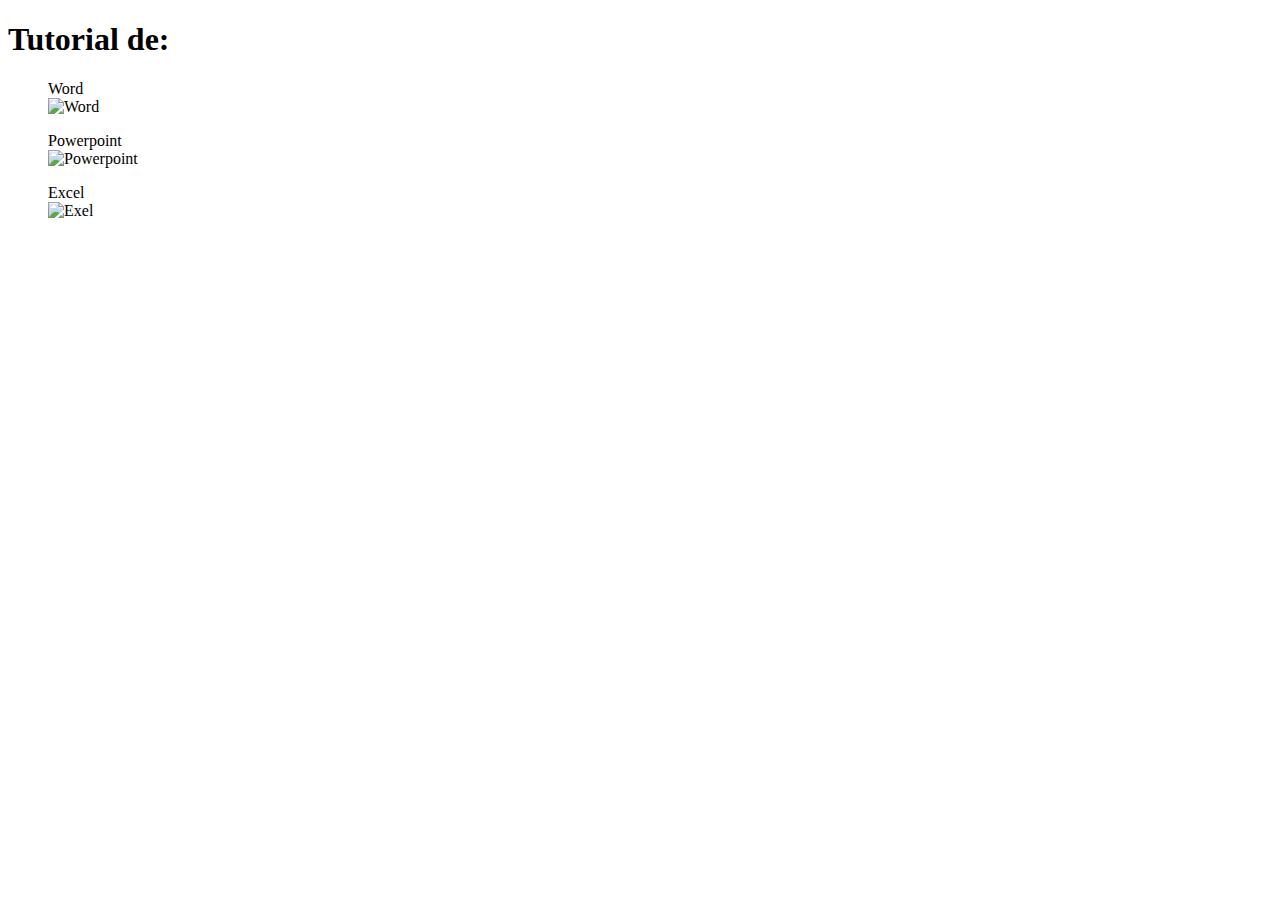
==== index.html @ fda280af "excel p1" ====
<!DOCTYPE html>
<html lang="en">
<head>
    <meta charset="UTF-8">
    <meta name="viewport" content="width=device-width, initial-scale=1.0">
    <link rel="stylesheet" href="styles.css">
    <title>Document</title>
</head>

<body>

    <h1>Tutorial de:</h1>
    <figure id="imageContainer1">
        <figcaption>Word</figcaption>
        <img id="wordImage" src="img/Word/word(org).jpg" alt="Word">
    </figure>
    
    <figure id="imageContainer2">
       <figcaption>Powerpoint</figcaption>
        <img id="powerpointImage" src="img/Powerpoint/Powerpoint logo(1).png" alt="Powerpoint">
    </figure>
    
    <figure id="imageContainer3">
        <figcaption>Excel</figcaption>
        <img id="excelImage" src="img\Exel/exel(org).jpg" alt="Exel">
    </figure>


    <script src="script.js"></script>
</body>
</html>
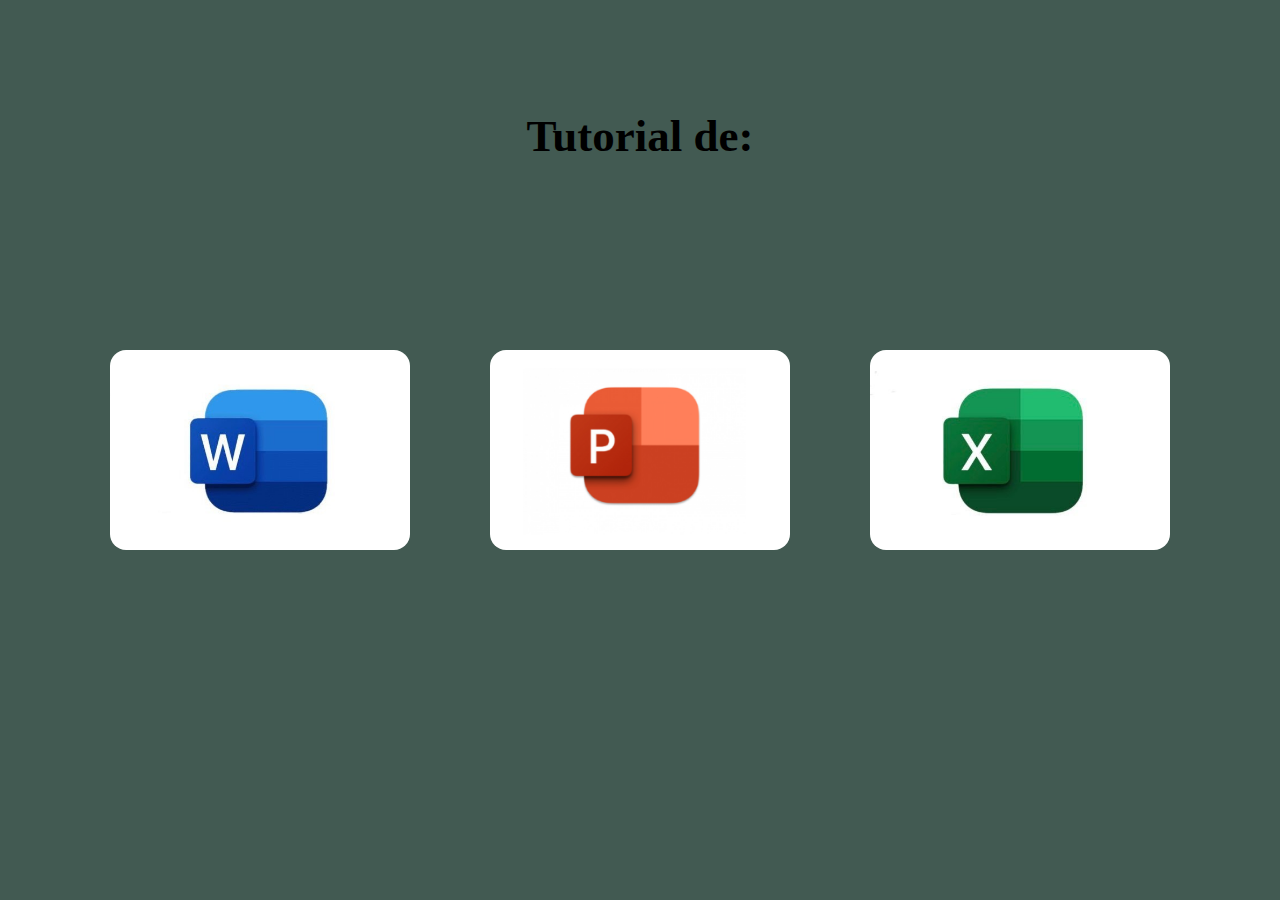
==== commit c2b8e7f4: "merge" ====
--- a/index.html
+++ b/index.html
@@ -9,7 +9,7 @@
 
 <body>
 
-    <h1>Tutorial de:</h1>
+    <h1 class="titulo1">Tutorial de:</h1>
     <figure id="imageContainer1">
         <figcaption>Word</figcaption>
         <img id="wordImage" src="img/Word/word(org).jpg" alt="Word">
--- a/styles.css
+++ b/styles.css
@@ -0,0 +1,80 @@
+figure {
+  display: inline-block;
+  border-radius: 1rem;
+  overflow: hidden;
+  width: 300px;
+  height: 200px;
+  position: relative; /* Adicionado para permitir posicionamento absoluto do overlay */
+}
+
+figure img {
+  width: 100%;
+  height: 100%;
+  object-fit: cover;
+  transition: 0.4s;
+}
+
+/*criar borda em volta de imagem*/
+
+/* figure::after {
+  content: ''; /* Adiciona um elemento de sobreposição 
+  position: absolute;
+  top: 0px; 
+  left: 0px;
+  right: 0px; 
+  bottom: 0px; 
+  border: 2px solid rgb(255, 255, 255);
+  border-radius: 1rem; 
+}  */
+
+ button > * {
+  grid-area: 1/1;
+  transition: 0.4s;
+} 
+
+button:hover {
+  background-color: #fff;
+}
+
+figcaption {
+  position: fixed;
+  bottom: -70px; 
+  left: 0; 
+  width: 100%;
+  background: rgba(0, 0, 0, 0.5); 
+  color: #fff;
+  font-family: sans-serif;
+  font-size: 2.3rem;
+  font-weight: bold;
+  padding: .75rem;
+  margin: 0; 
+  transition: 0.4s;
+  text-align: center;
+}
+
+figure:hover figcaption {
+  bottom: 0;
+}
+
+figure:hover img {
+  transform: scale(1.2);
+  
+}
+
+body {
+  margin: 0;
+  min-height: 100vh;
+  display: grid;
+  grid-auto-flow: column;
+  place-content: center;
+  background: #425a52;
+  font-family: "Times New Roman", Times, serif;
+}
+
+.titulo1{
+  text-align: center; 
+  position: absolute; 
+  top: 80px; left: 50%; 
+  transform: translateX(-50%);
+  font-size: 45px;
+}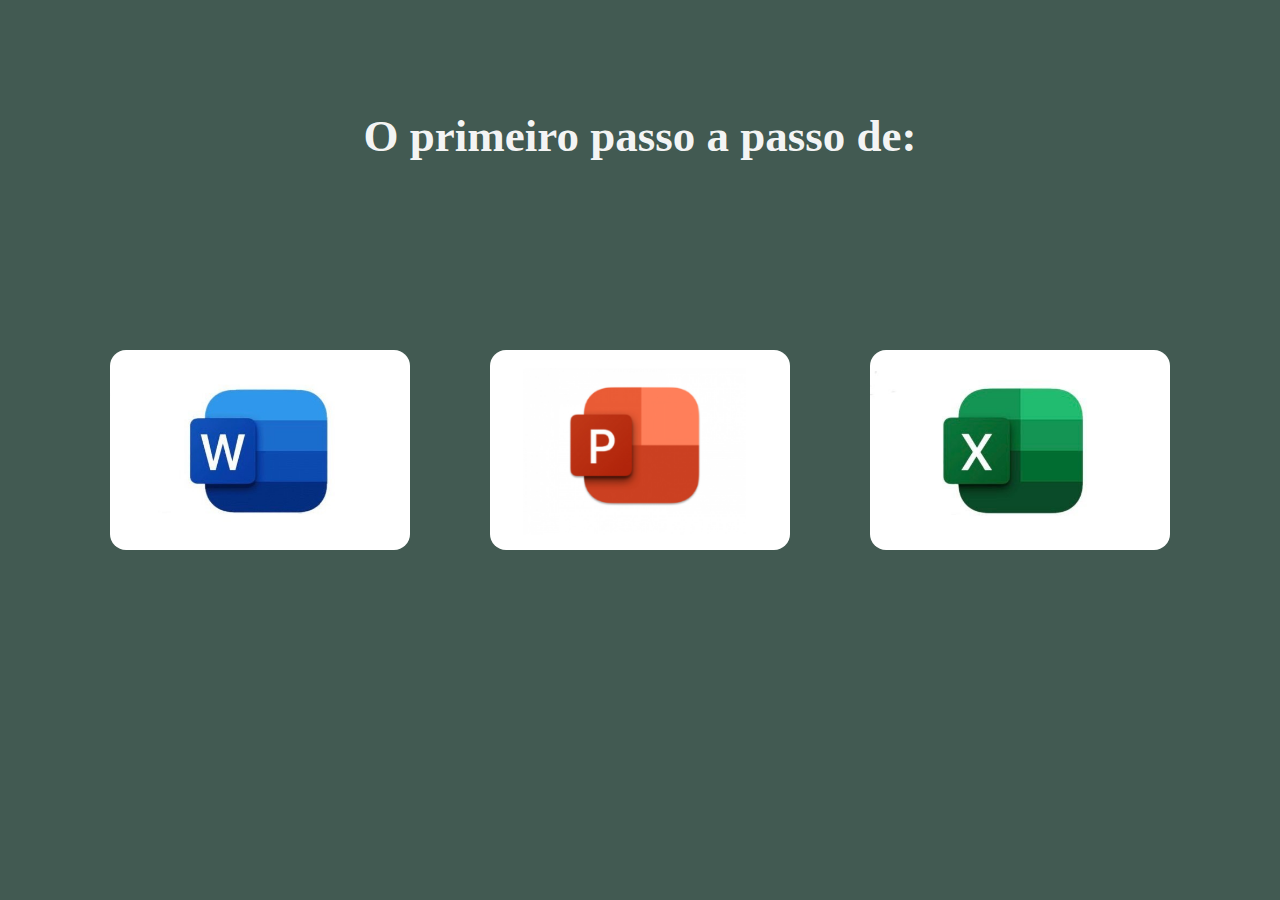
==== commit 9d3ddf08: "excel fim" ====
--- a/index.html
+++ b/index.html
@@ -9,7 +9,7 @@
 
 <body>
 
-    <h1 class="titulo1">Tutorial de:</h1>
+    <h1 class="titulo1">O primeiro passo a passo de:</h1>
     <figure id="imageContainer1">
         <figcaption>Word</figcaption>
         <img id="wordImage" src="img/Word/word(org).jpg" alt="Word">
--- a/styles.css
+++ b/styles.css
@@ -77,4 +77,5 @@
   top: 80px; left: 50%; 
   transform: translateX(-50%);
   font-size: 45px;
+  color: rgba(255, 255, 255, 0.945);
 }